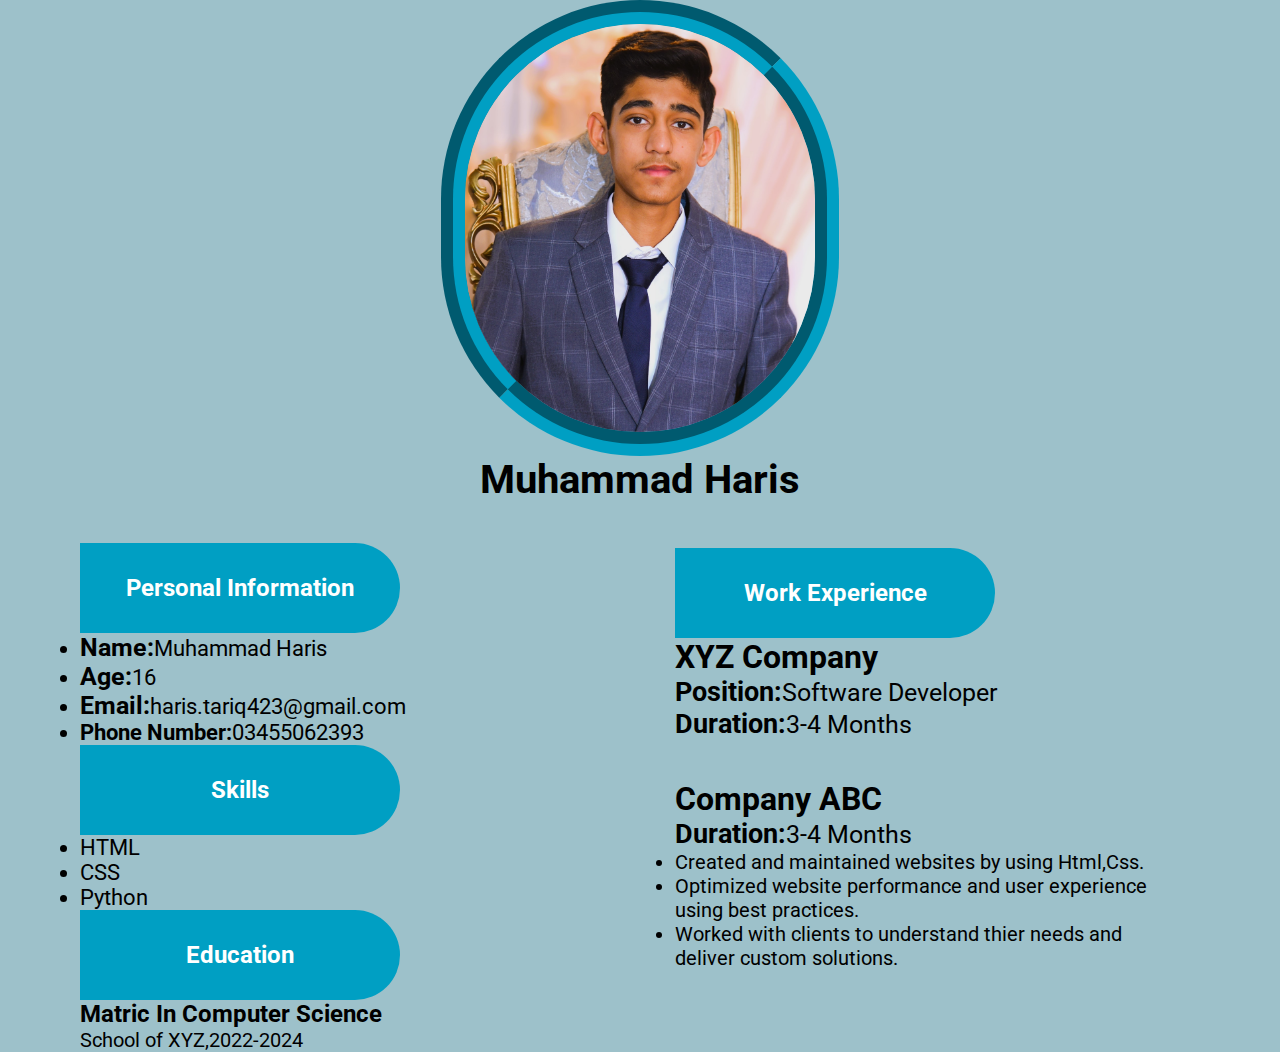
==== cv.html @ 6084ecb6 "first init" ====
<!DOCTYPE html>
<html lang="en">

<head>
    <link rel="stylesheet" type="text/css" href="./styles/styles.css">
    <link rel="preconnect" href="https://fonts.googleapis.com">
    <link rel="preconnect" href="https://fonts.gstatic.com" crossorigin>
    <link
        href="https://fonts.googleapis.com/css2?family=Roboto:ital,wght@0,100;0,300;0,400;0,500;0,700;0,900;1,100;1,300;1,400;1,500;1,700;1,900&display=swap"
        rel="stylesheet">
    <title>CV</title>
</head>

<body>
    <div class="images">
        <img class="image" src="./images/DSC_6919.JPG">
        <div>
            <a class="heading">Muhammad Haris</a>
        </div>
    </div>
    <div class="allabout">
    <div class="about">
        <h2 class="personal">Personal Information</h2>
        <ul class="personaldata">
            <li class="name"><span class="myname">Name:</span>Muhammad Haris</li>
            <li class="age"><span class="ages">Age:</span>16</li>
            <li class="email"><span class="emails">Email:</span>haris.tariq423@gmail.com</li>
            <li class="age"><span class="phone">Phone Number:</span>03455062393</li>
        </ul>
    <div class="skills">
        <h2 class="skillsheading">Skills</h2>
        <ul class="skill">
            <li class="html">HTML</li>
            <li class="css">CSS</li>
            <li class="python">Python</li>
        </ul>
    </div>
    <div class="education">
        <h2 class="educationheading">Education</h2>
        <div class="eduction">
            <h2 class="Matric">Matric In Computer Science</h2>
            <a class="aboutmatric">School of XYZ,2022-2024</a>
        </div>
    </div>
</div>
<div class="work">
    <div class="experiencediv">
    <h2 class="experience">Work Experience</h2>
</div>
    <h1 class="headingofcompany">XYZ Company</h1>
    <a class="position">Position:<span class="nextposition">Software Developer</span></a>
    <a class="duration">Duration:<span class="durationpart">3-4 Months</span></a>
    <h1 class="companyabc">Company ABC</h1>
    <a class="durationofcompany">Duration:<span class="durationspan">3-4 Months</span></a>
    <ul class="aboutcompany">
        <li class="aboutall">Created and maintained websites by using Html,Css.</li>
        <li class="second">Optimized website performance and user experience using best practices.</li>
        <li>Worked with clients to understand thier needs and deliver custom solutions.</li>
    </ul>
</div>
</div>
</body>
</html>
---- styles/styles.css ----
*{
    margin: 0%;
    padding: 0%;
}
body{
    height: 110vh;
    font-family: "roboto";
    background-color: rgb(157, 193, 202);
    transition: 1s all ease;
}
:root{
    --primary-color:#009FC3;
    --color: black;
    --text-color:white;
}
.images{
    display: flex;
    flex-direction: column;
    align-items: center;
    justify-content: center;
}
.image{
    width: 350px;
    border: 24px groove var(--primary-color);
    border-radius: 580rem;
}
.image:hover{
    cursor: pointer;
}
.heading{
    font-size:40px;
    font-weight: bolder;
    color: var(--color);
}
.about{
    margin-top: 40px;
    /* padding: 0 80px; */
}
.personal{
    background-color: var(--primary-color);
    color: var(--text-color);
    height: 10vh;
    width: 25vw;
    border-radius:0 50px 50px 0 ;
    display: flex;
    align-items: center;
    justify-content: center;

}
.personaldata{
    color: var(--color);
}
span{
    font-weight: bolder;
    font-size: 25px;
}
.name{
    font-size: 22px;
}
.age{
    font-size: 22px;
}
.email{
    font-size: 22px;
}
.phone{
    font-size: 22px;
}
.skillsheading{
    background-color: var(--primary-color);
    color: var(--text-color);
    height: 10vh;
    width: 25vw;
    border-radius:0 50px 50px 0 ;
    display: flex;
    align-items: center;
    justify-content: center;
}
.skill{
    font-size: 22px;
}
.educationheading{
    background-color: var(--primary-color);
    color: var(--text-color);
    height: 10vh;
    width: 25vw;
    border-radius:0 50px 50px 0 ;
    display: flex;
    align-items: center;
    justify-content: center;
}
.matric{
    font-size: 27px;
}
.aboutmatric{
    font-size: 20px;
}
.experience{
    background-color: var(--primary-color);
    color: var(--text-color);
    height: 10vh;
    width: 25vw;
    border-radius:0 50px 50px 0 ;
    display: flex;
    align-items: center;
    justify-content: center;
}
.allabout{
    display: flex;
    justify-content: space-between;
    padding: 0 80px;
}
.work{
    display: flex;
    flex-direction: column;
    margin: 45px;
}
.position{
    font-size:27px ;
    font-weight: bold;
}
.nextposition{
    font-size: 25px;
    font-weight: lighter;
}
.duration{
    font-size:27px ;
    font-weight: bold;
}
.durationpart{
    font-size: 25px;
    font-weight: lighter;
}
.companyabc{
    margin-top: 40px;
    /* display: flex; */
    /* justify-content: center; */
}
.durationofcompany{
    font-size:27px ;
    font-weight: bold;
}
.durationspan{
    font-size: 25px;
    font-weight: lighter;
}
.aboutcompany{
    font-size: 20px;
}
@media (max-width:1300px){
    .allabout{
        display: flex;
       gap: 20%;
    }
}
@media (max-width:1100px){
    .personal{
        width: 32vw;
    }
    .skillsheading{
        width: 32vw;
    }
    .educationheading{
        width:32vw;
    }
    .experience{
        width: 32vw;
    }
}
@media (max-width:860px){
    .allabout{
        display: flex;
        gap: 0;
        gap: 5%;
    }
    .personal{
        width: 35vw;
    }
    .skillsheading{
        width: 35vw;
    }
    .educationheading{
        width:35vw;
    }
    .experience{
        width: 35vw;
    }
}
@media (max-width:730px){
    .allabout{
        padding: 0%;
        padding: 0 40px;
    }
}
 @media (max-width:575px){
    .allabout{
        display: flex;
        flex-direction: column;
        align-items: center;
        padding: 0%;
    }
    .work{
        margin: 0%;
        text-align: center;

    }
    .experiencediv{
        display: flex;
        justify-content: center;
        /* margin-left: 40px; */
    }
    .personal{
        width: 55vw;
    }
    .skillsheading{
        width: 55vw;
    }
    .educationheading{
        width:55vw;
    }
    .experience{
        width:55vw;
    }
}
@media (max-width:529px){
    .experience{
        width: 60%;
    }
}
@media (max-width:505px){
    .experience{
        width: 62%;
    }
    .personal{
        width: 100%;
    }
    .skillsheading{
        width: 100%;
    }
    .educationheading{
        width:100%;
    }
}
@media (max-width:670px){
    .allabout{
        display: flex;
        gap: 0%;
        padding: 0%;
    }
}
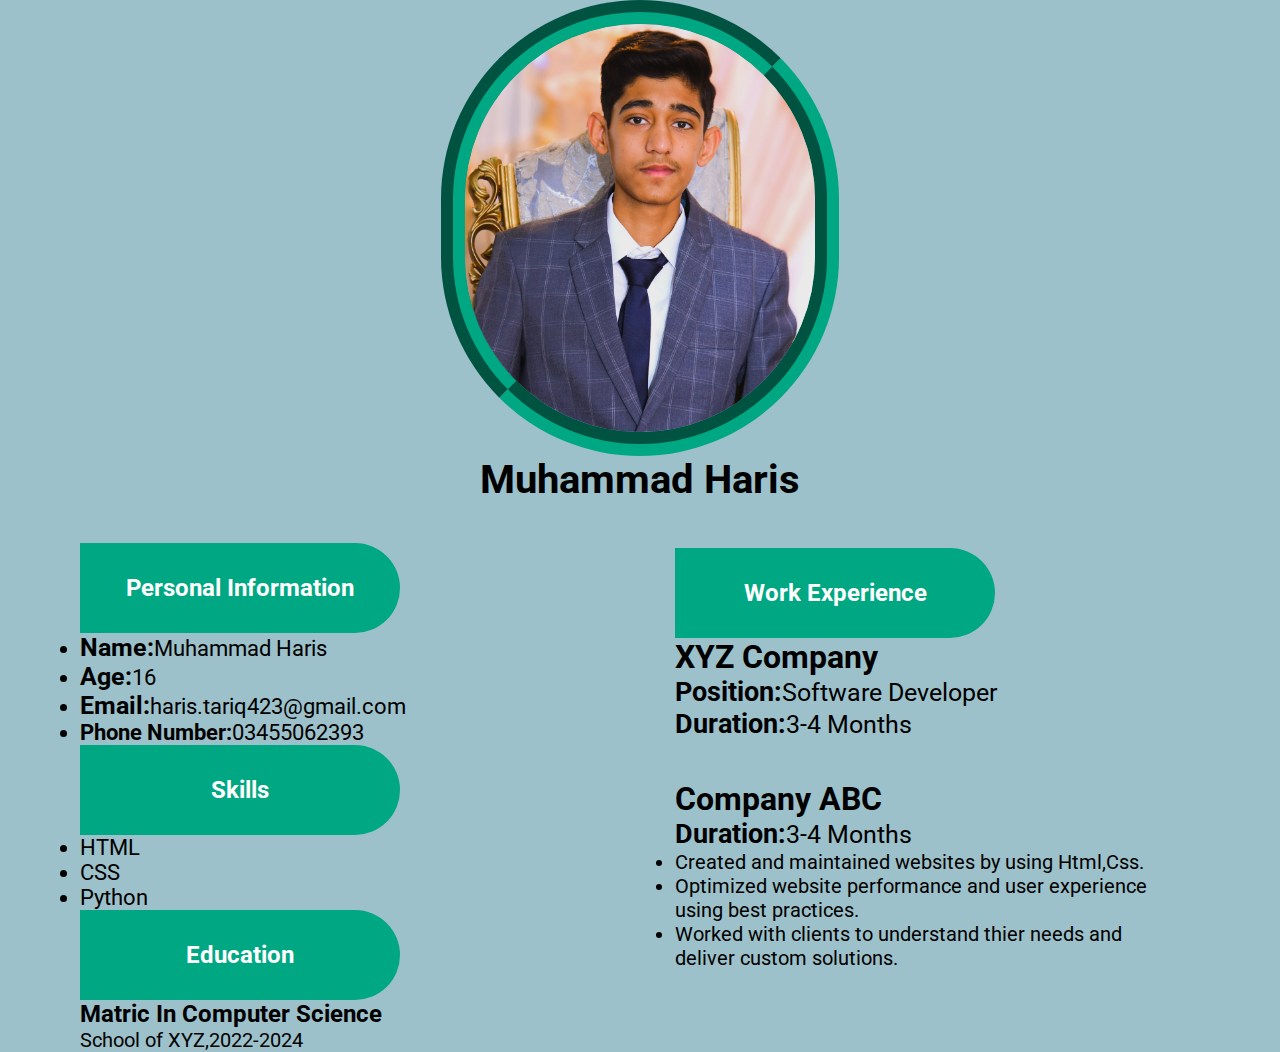
==== commit ec3f7444: "momin portfolio added to test hosting" ====
--- a/cv.html
+++ b/cv.html
@@ -1,6 +1,5 @@
 <!DOCTYPE html>
 <html lang="en">
-
 <head>
     <link rel="stylesheet" type="text/css" href="./styles/styles.css">
     <link rel="preconnect" href="https://fonts.googleapis.com">
@@ -19,45 +18,46 @@
         </div>
     </div>
     <div class="allabout">
-    <div class="about">
-        <h2 class="personal">Personal Information</h2>
-        <ul class="personaldata">
-            <li class="name"><span class="myname">Name:</span>Muhammad Haris</li>
-            <li class="age"><span class="ages">Age:</span>16</li>
-            <li class="email"><span class="emails">Email:</span>haris.tariq423@gmail.com</li>
-            <li class="age"><span class="phone">Phone Number:</span>03455062393</li>
-        </ul>
-    <div class="skills">
-        <h2 class="skillsheading">Skills</h2>
-        <ul class="skill">
-            <li class="html">HTML</li>
-            <li class="css">CSS</li>
-            <li class="python">Python</li>
-        </ul>
-    </div>
-    <div class="education">
-        <h2 class="educationheading">Education</h2>
-        <div class="eduction">
-            <h2 class="Matric">Matric In Computer Science</h2>
-            <a class="aboutmatric">School of XYZ,2022-2024</a>
+        <div class="about">
+            <h2 class="personal">Personal Information</h2>
+            <ul class="personaldata">
+                <li class="name"><span class="myname">Name:</span>Muhammad Haris</li>
+                <li class="age"><span class="ages">Age:</span>16</li>
+                <li class="email"><span class="emails">Email:</span>haris.tariq423@gmail.com</li>
+                <li class="age"><span class="phone">Phone Number:</span>03455062393</li>
+            </ul>
+            <div class="skills">
+                <h2 class="skillsheading">Skills</h2>
+                <ul class="skill">
+                    <li class="html">HTML</li>
+                    <li class="css">CSS</li>
+                    <li class="python">Python</li>
+                </ul>
+            </div>
+            <div class="education">
+                <h2 class="educationheading">Education</h2>
+                <div class="eduction">
+                    <h2 class="Matric">Matric In Computer Science</h2>
+                    <a class="aboutmatric">School of XYZ,2022-2024</a>
+                </div>
+            </div>
+        </div>
+        <div class="work">
+            <div class="experiencediv">
+                <h2 class="experience">Work Experience</h2>
+            </div>
+            <h1 class="headingofcompany">XYZ Company</h1>
+            <a class="position">Position:<span class="nextposition">Software Developer</span></a>
+            <a class="duration">Duration:<span class="durationpart">3-4 Months</span></a>
+            <h1 class="companyabc">Company ABC</h1>
+            <a class="durationofcompany">Duration:<span class="durationspan">3-4 Months</span></a>
+            <ul class="aboutcompany">
+                <li class="aboutall">Created and maintained websites by using Html,Css.</li>
+                <li class="second">Optimized website performance and user experience using best practices.</li>
+                <li>Worked with clients to understand thier needs and deliver custom solutions.</li>
+            </ul>
         </div>
     </div>
-</div>
-<div class="work">
-    <div class="experiencediv">
-    <h2 class="experience">Work Experience</h2>
-</div>
-    <h1 class="headingofcompany">XYZ Company</h1>
-    <a class="position">Position:<span class="nextposition">Software Developer</span></a>
-    <a class="duration">Duration:<span class="durationpart">3-4 Months</span></a>
-    <h1 class="companyabc">Company ABC</h1>
-    <a class="durationofcompany">Duration:<span class="durationspan">3-4 Months</span></a>
-    <ul class="aboutcompany">
-        <li class="aboutall">Created and maintained websites by using Html,Css.</li>
-        <li class="second">Optimized website performance and user experience using best practices.</li>
-        <li>Worked with clients to understand thier needs and deliver custom solutions.</li>
-    </ul>
-</div>
-</div>
 </body>
+
 </html>--- a/styles/styles.css
+++ b/styles/styles.css
@@ -9,7 +9,8 @@
     transition: 1s all ease;
 }
 :root{
-    --primary-color:#009FC3;
+    /* --primary-color:#009FC3; */
+    --primary-color:#00A783;
     --color: black;
     --text-color:white;
 }
